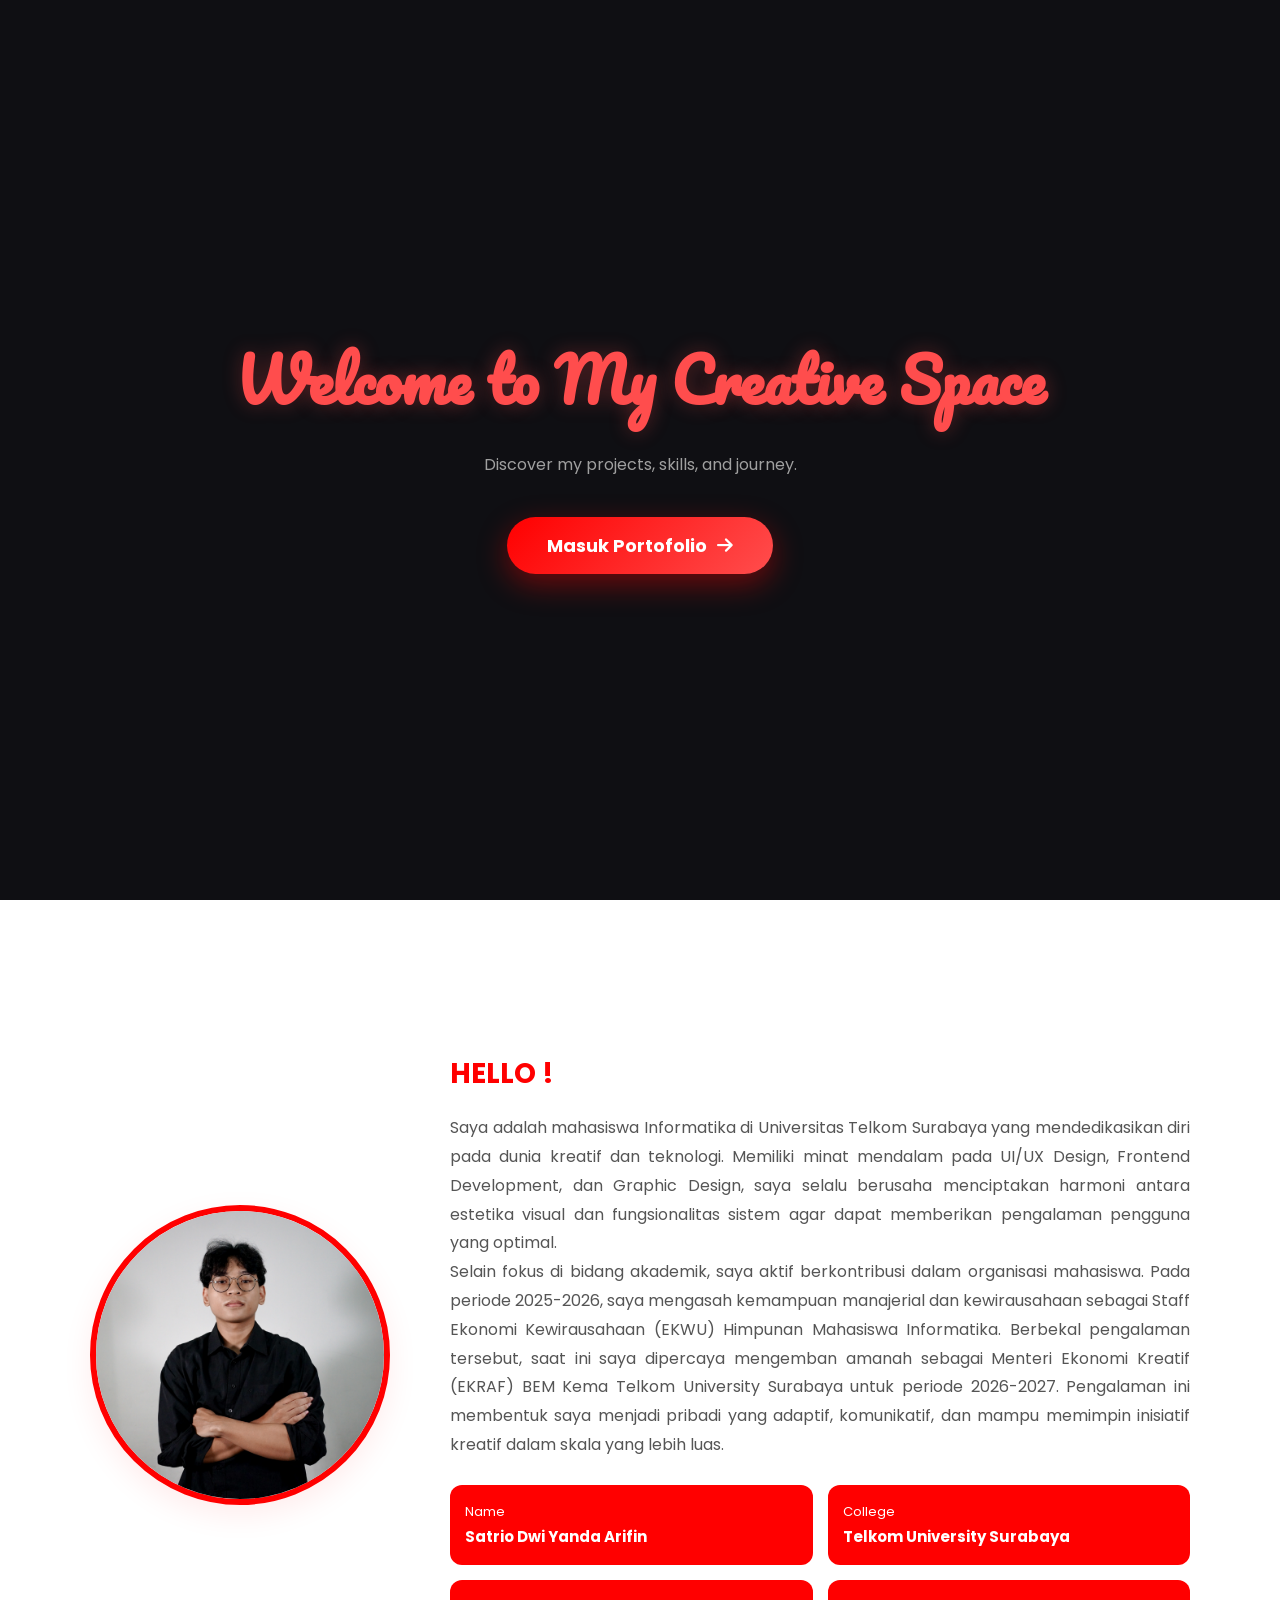
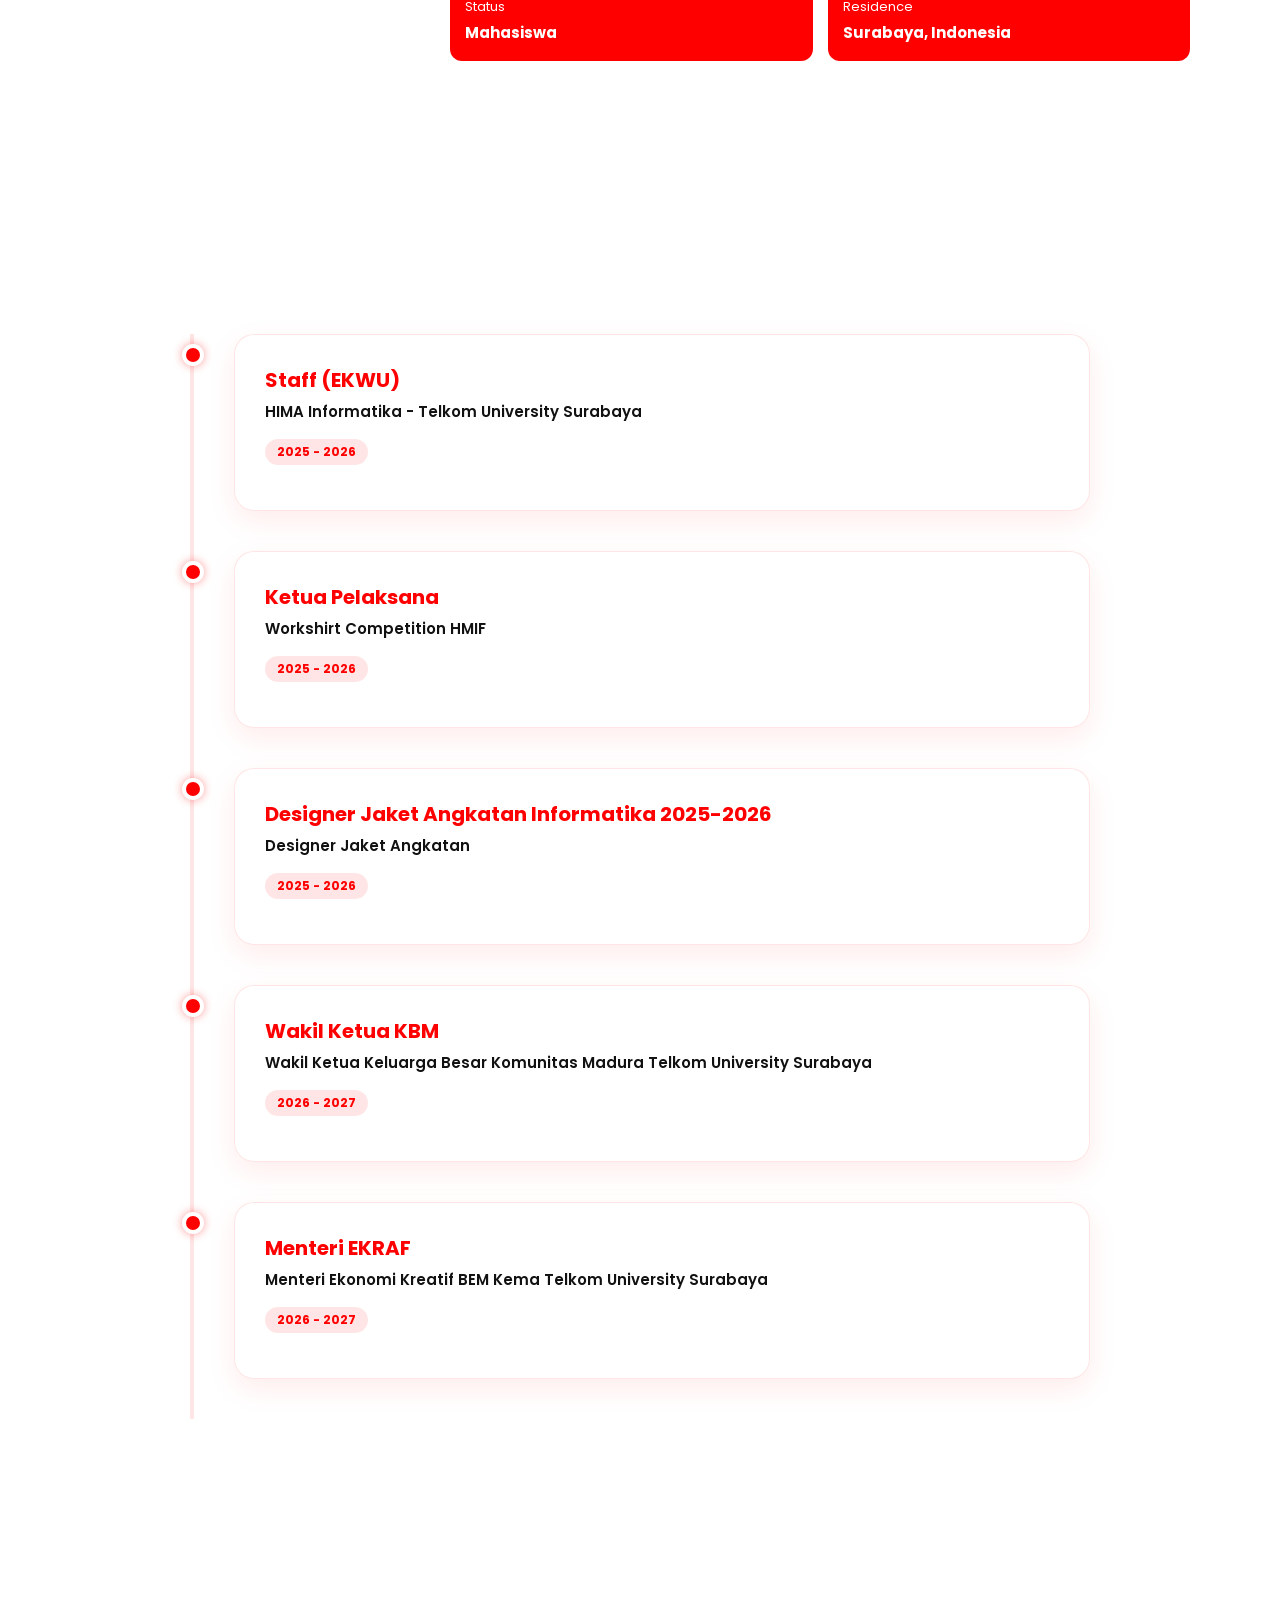
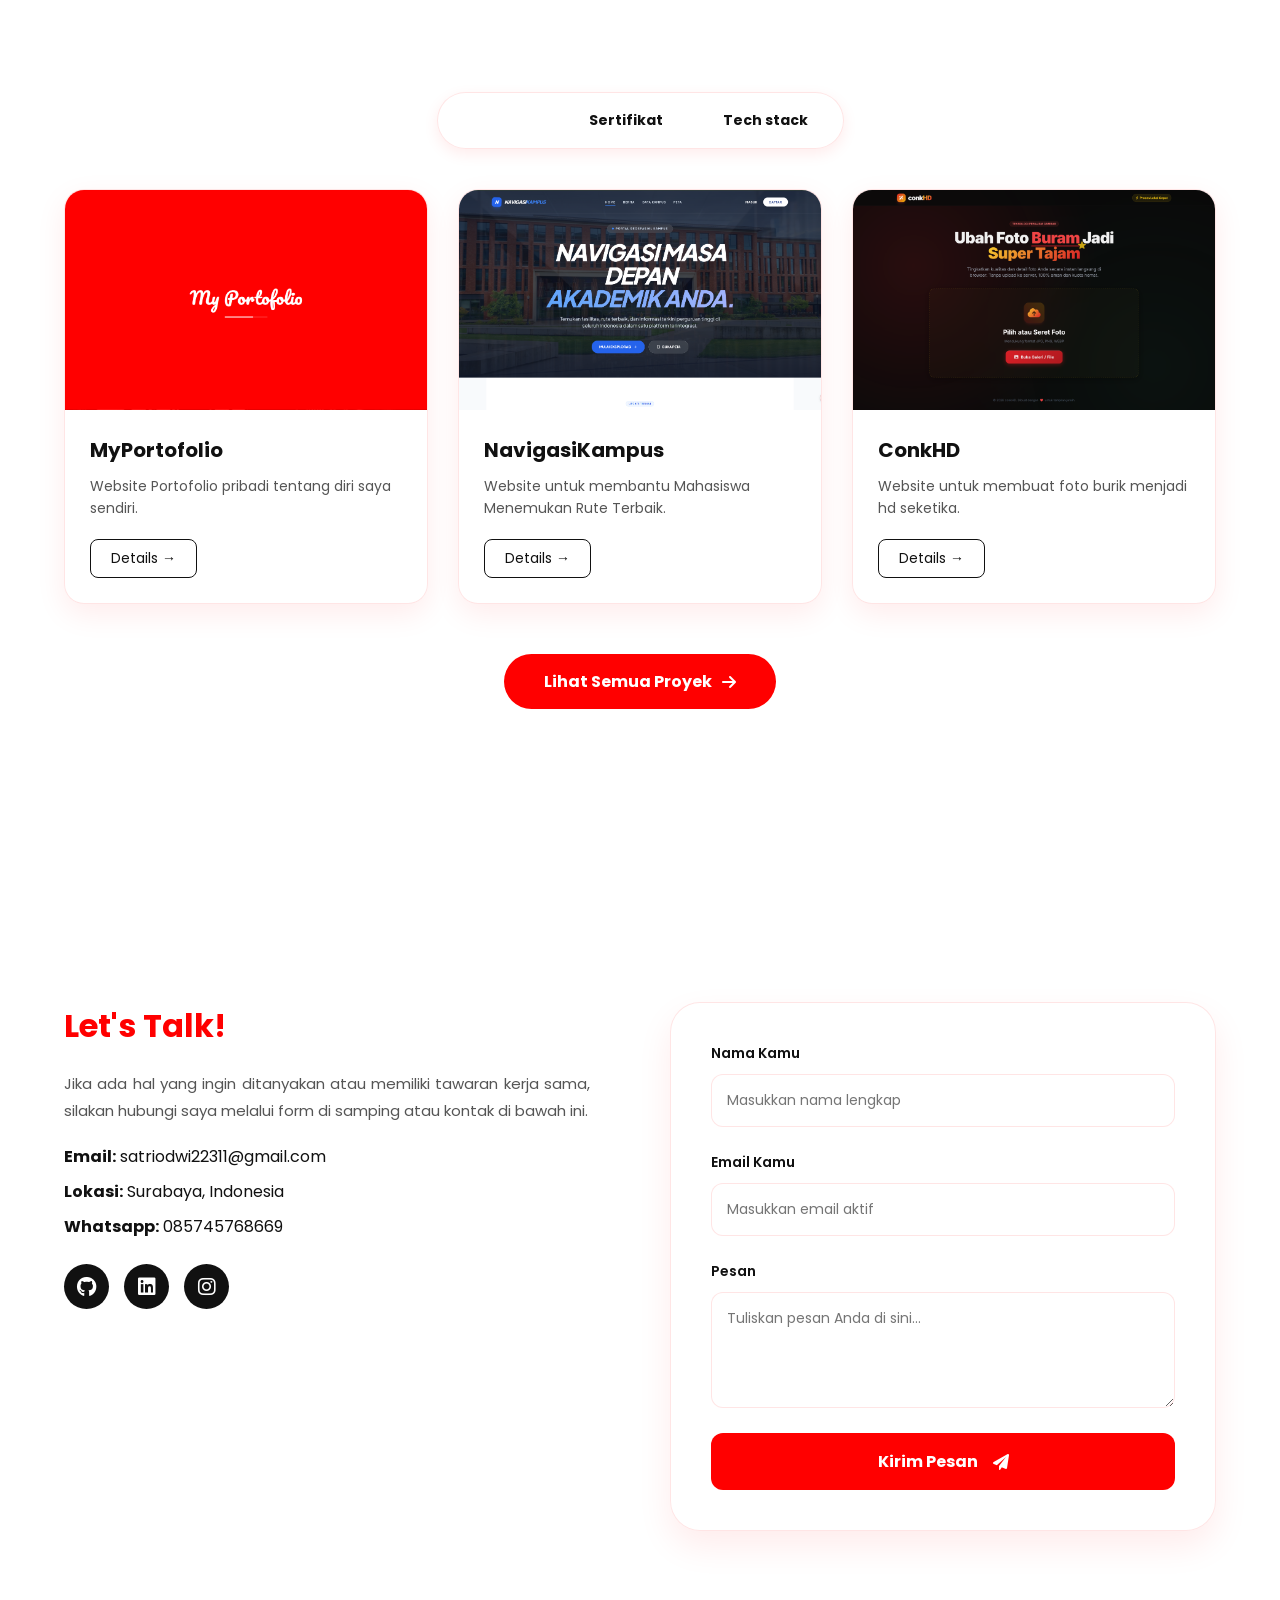
==== index.html @ 65b89508 "first commit" ====
<!DOCTYPE html>
<html lang="id">
<head>
    <meta charset="UTF-8">
    <meta name="viewport" content="width=device-width, initial-scale=1.0">
    <title>My Portfolio | Satrio</title>
    <link href="https://fonts.googleapis.com/css2?family=Pacifico&family=Poppins:wght@300;400;500;600;700&display=swap" rel="stylesheet">
    <link rel="stylesheet" href="https://cdnjs.cloudflare.com/ajax/libs/font-awesome/6.0.0/css/all.min.css">
    <link rel="stylesheet" href="style.css">
</head>
<body>

<div id="gate-screen">
    <div class="gate-content">
        <h2 class="gate-title">Welcome to My Creative Space</h2>
        <p class="gate-subtitle">Discover my projects, skills, and journey.</p>
        <button id="enter-btn" class="enter-btn">Masuk Portofolio <i class="fas fa-arrow-right"></i></button>
    </div>
</div>

<div id="splash-screen">
    <div class="bg-orb orb-1"></div>
    <div class="bg-orb orb-2"></div>
    <div class="bg-orb orb-3"></div>
    <div class="night">
        <div class="shooting_star"></div>
        <div class="shooting_star"></div>
        <div class="shooting_star"></div>
        <div class="shooting_star"></div>
    </div>
    <div class="splash-content">
        <h1 class="splash-logo">My Portofolio</h1>
        <div class="loading-bar"><div class="progress"></div></div>
    </div>
</div>

<nav class="navbar">
    <div class="nav-container">
        <div class="logo">Satrio dya</div>
        <div class="nav-right">
            <ul id="nav-menu">
                <li><a href="#home" class="nav-link">Home</a></li>
                <li><a href="#about" class="nav-link">About</a></li>
                <li><a href="#experience" class="nav-link">Experience</a></li>
                <li><a href="#project" class="nav-link">Project</a></li>
                <li><a href="#contact" class="nav-link">Contact Me</a></li>
            </ul>
            <div class="nav-actions">
                <button id="theme-toggle" class="theme-btn" title="Ubah Tema"><i class="fas fa-moon"></i></button>
                <button id="hamburger-btn" class="hamburger-btn"><i class="fas fa-bars"></i></button>
            </div>
        </div>
    </div>
</nav>

<section id="home" class="hero">
    <h1 class="hello">hello Friends</h1>
    <div class="hero-card">
        <div class="hero-left">
            <h2 class="hero-title">i am <span>Satrio Dwi Yanda Arifin</span></h2>
            <h3 class="hero-subtitle"><span id="typewriter"></span></h3>
            <p class="hero-desc">Saya Satrio Dwi Yanda Arifin, mahasiswa Informatika Universitas Telkom Surabaya dengan fokus pada Desain UI/UX dan Pengembangan Frontend. Saya berdedikasi menciptakan pengalaman digital yang bersih, intuitif, dan responsif untuk platform web maupun mobile, menjembatani estetika visual dengan fungsionalitas teknologi yang modern.</p>
            <div class="btn-group">
                <a href="https://www.linkedin.com/in/satrio-dwi-yanda-arifin-a465aa392/" target="_blank" class="btn-primary">MyLinkedin</a>
                <a href="images/cvrio.pdf" download class="btn-outline">MyCv</a>
            </div>
        </div>
        <div class="hero-right">
            <div class="hero-photo-frame float-anim">
                <img src="images/rio2.jpeg" alt="Satrio Profil">
            </div>
        </div>
    </div>
</section>

<section id="about" class="about">
    <h2 class="section-title reveal-text">ABOUT ME</h2>
    <div class="about-content">
        <div class="about-avatar">
            <img src="images/rio1.jpeg" alt="Profile" class="avatar-img">
        </div>
        <div class="about-text">
            <h3>HELLO !</h3>
            <p>Saya adalah mahasiswa Informatika di Universitas Telkom Surabaya yang mendedikasikan diri pada dunia kreatif dan teknologi. Memiliki minat mendalam pada UI/UX Design, Frontend Development, dan Graphic Design, saya selalu berusaha menciptakan harmoni antara estetika visual dan fungsionalitas sistem agar dapat memberikan pengalaman pengguna yang optimal.</p>
            <p>Selain fokus di bidang akademik, saya aktif berkontribusi dalam organisasi mahasiswa. Pada periode 2025-2026, saya mengasah kemampuan manajerial dan kewirausahaan sebagai Staff Ekonomi Kewirausahaan (EKWU) Himpunan Mahasiswa Informatika. Berbekal pengalaman tersebut, saat ini saya dipercaya mengemban amanah sebagai Menteri Ekonomi Kreatif (EKRAF) BEM Kema Telkom University Surabaya untuk periode 2026-2027. Pengalaman ini membentuk saya menjadi pribadi yang adaptif, komunikatif, dan mampu memimpin inisiatif kreatif dalam skala yang lebih luas.</p>
            <div class="info-grid">
                <div class="info">Name<br><span>Satrio Dwi Yanda Arifin</span></div>
                <div class="info">College<br><span>Telkom University Surabaya</span></div>
                <div class="info">Status<br><span>Mahasiswa</span></div>
                <div class="info">Residence<br><span>Surabaya, Indonesia</span></div>
            </div>
        </div>
    </div>
</section>

<section id="experience" class="experience">
    <h2 class="section-title reveal-text">Organization Career</h2>
    <div class="timeline">
        <div class="timeline-item">
            <div class="timeline-dot"></div>
            <div class="timeline-content">
                <h3>Staff (EKWU)</h3>
                <h4>HIMA Informatika - Telkom University Surabaya</h4>
                <span class="timeline-date">2025 - 2026</span>
            </div>
        </div>
        <div class="timeline-item">
            <div class="timeline-dot"></div>
            <div class="timeline-content">
                <h3>Ketua Pelaksana </h3>
                <h4>Workshirt Competition HMIF </h4>
                <span class="timeline-date">2025 - 2026</span>
            </div>
        </div>
        <div class="timeline-item">
            <div class="timeline-dot"></div>
            <div class="timeline-content">
                <h3>Designer Jaket Angkatan Informatika 2025-2026</h3>
                <h4>Designer Jaket Angkatan</h4>
                <span class="timeline-date">2025 - 2026 </span>
            </div>
        </div>
        <div class="timeline-item">
            <div class="timeline-dot"></div>
            <div class="timeline-content">
                <h3>Wakil Ketua KBM</h3>
                <h4>Wakil Ketua Keluarga Besar Komunitas Madura Telkom University Surabaya </h4>
                <span class="timeline-date">2026 - 2027 </span>
            </div>
        </div>
        <div class="timeline-item">
            <div class="timeline-dot"></div>
            <div class="timeline-content">
                <h3>Menteri EKRAF</h3>
                <h4>Menteri Ekonomi Kreatif BEM Kema Telkom University Surabaya </h4>
                <span class="timeline-date"> 2026 - 2027 </span>
            </div>
        </div>
    </div>
</section>

<section id="project" class="portfolio">
    <h2 class="section-title reveal-text">My Portfolio</h2>
    <div class="tab-container">
        <div class="tab-box">
            <div class="tab-glider"></div>
            <button class="tab-btn active" data-tab="project">Project</button>
            <button class="tab-btn" data-tab="sertifikat">Sertifikat</button>
            <button class="tab-btn" data-tab="tech">Tech stack</button>
        </div>
    </div>

    <div class="portfolio-content" style="width: 100%;">
        <div id="project-content" class="tab-panel active">
            
            <div class="project-grid">
                
                <div class="project-card">
                    <div class="card-img"><img src="images/porto.png" alt="porto"></div>
                    <div class="card-body">
                        <h4>MyPortofolio</h4>
                        <p>Website Portofolio pribadi tentang diri saya sendiri.</p>
                        <a href="#" class="btn-details">Details <span>&rarr;</span></a>
                    </div>
                </div>
                
                <div class="project-card">
                    <div class="card-img"><img src="images/navi.png" alt="navigasi"></div>
                    <div class="card-body">
                        <h4>NavigasiKampus</h4>
                        <p>Website untuk membantu Mahasiswa Menemukan Rute Terbaik.</p>
                        <a href="#" class="btn-details">Details <span>&rarr;</span></a>
                    </div>
                </div> <div class="project-card">
                    <div class="card-img"><img src="images/conkhd.png" alt="HDImg"></div>
                    <div class="card-body">
                        <h4>ConkHD</h4>
                        <p>Website untuk membuat foto burik menjadi hd seketika.</p>
                        <a href="#" class="btn-details">Details <span>&rarr;</span></a>
                    </div>
                </div>
                
            </div> <div class="view-all-wrapper">
                <a href="projects.html" class="btn-primary view-all-btn">Lihat Semua Proyek <i class="fas fa-arrow-right"></i></a>
            </div>
            
        </div>

        <div id="sertifikat-content" class="tab-panel">
            <div class="certificate-grid">
                <div class="cert-card">
                    <div class="cert-img-container"><img src="images/sertif2.png" alt="Humas"></div>
                    <div class="cert-info"><h4>Humas</h4><p class="highlight-text">Panitia Chromatics Batch 1</p></div>
                </div>
                <div class="cert-card">
                    <div class="cert-img-container"><img src="images/setif1.jpg" alt="Acara"></div>
                    <div class="cert-info"><h4>Acara</h4><p class="highlight-text">Panitia Informatics Care</p></div>
                </div>
                <div class="cert-card">
                    <div class="cert-img-container"><img src="images/sertif3.jpg" alt="Ketua"></div>
                    <div class="cert-info"><h4>Ketua Pelaksana</h4><p class="highlight-text">Workshirt Competition</p></div>
                </div>
            </div>
        </div>

        <div id="tech-content" class="tab-panel">
            <div class="tech-grid">
                <div class="tech-item"><div class="tech-icon"><img src="https://cdn.jsdelivr.net/gh/devicons/devicon/icons/laravel/laravel-original.svg" alt="Laravel"></div><span>Laravel</span></div>
                <div class="tech-item"><div class="tech-icon"><img src="https://cdn.jsdelivr.net/gh/devicons/devicon@latest/icons/tailwindcss/tailwindcss-original.svg" alt="Tailwind"></div><span>Tailwind</span></div>
                <div class="tech-item"><div class="tech-icon"><img src="https://avatars.githubusercontent.com/u/73617654?v=4" alt="Filament" style="border-radius: 8px;"></div><span>Filament</span></div>
                <div class="tech-item"><div class="tech-icon"><img src="https://cdn.jsdelivr.net/gh/devicons/devicon/icons/javascript/javascript-original.svg" alt="JS"></div><span>JavaScript</span></div>
                <div class="tech-item"><div class="tech-icon"><img src="https://cdn.jsdelivr.net/gh/devicons/devicon/icons/figma/figma-original.svg" alt="Figma"></div><span>Figma</span></div>
                <div class="tech-item"><div class="tech-icon"><img src="https://cdn.jsdelivr.net/gh/devicons/devicon/icons/canva/canva-original.svg" alt="Canva"></div><span>Canva</span></div>
                <div class="tech-item"><div class="tech-icon"><img src="https://procreate.com/assets/images/procreate-icon.png" alt="Procreate" style="border-radius: 8px;"></div><span>Procreate</span></div>
                <div class="tech-item"><div class="tech-icon"><img src="https://cdn.jsdelivr.net/gh/devicons/devicon/icons/github/github-original.svg" alt="Github"></div><span>Github</span></div>
                <div class="tech-item"><div class="tech-icon"><img src="https://www.vectorlogo.zone/logos/kaggle/kaggle-icon.svg" alt="Kaggle"></div><span>Kaggle</span></div>
            </div>
        </div>
    </div>
</section>

<section id="contact" class="contact">
    <div style="max-width: 1200px; margin: 0 auto; width: 100%;">
        <h2 class="section-title reveal-text">Get in Touch</h2>
        <div class="contact-wrapper">
            <div class="contact-info">
                <h3 class="contact-title">Let's Talk!</h3>
                <p class="hero-desc" style="margin-bottom: 20px;">
                    Jika ada hal yang ingin ditanyakan atau memiliki tawaran kerja sama, silakan hubungi saya melalui form di samping atau kontak di bawah ini.
                </p>
                <p style="margin-bottom: 10px;"><strong>Email:</strong> satriodwi22311@gmail.com</p>
                <p style="margin-bottom: 10px;"><strong>Lokasi:</strong> Surabaya, Indonesia</p>
                <p style="margin-bottom: 15px;"><strong>Whatsapp:</strong> 085745768669</p>
                
                <div class="social-links">
                    <a href="https://github.com/Satriodwiyandaarifin" target="_blank" title="GitHub"><i class="fab fa-github"></i></a>
                    <a href="https://www.linkedin.com/in/satrio-dwi-yanda-arifin-a465aa392/" target="_blank" title="LinkedIn"><i class="fab fa-linkedin"></i></a>
                    <a href="https://www.instagram.com/satriodya_/" target="_blank" title="Instagram"><i class="fab fa-instagram"></i></a>
                </div>
            </div> 
            <div class="contact-form-card">
                <form action="https://formspree.io/f/mbdlwwyv" method="POST">
                    <div class="form-group">
                        <label>Nama Kamu</label>
                        <input type="text" name="name" placeholder="Masukkan nama lengkap" required>
                    </div>
                    <div class="form-group">
                        <label>Email Kamu</label>
                        <input type="email" name="email" placeholder="Masukkan email aktif" required>
                    </div>
                    <div class="form-group">
                        <label>Pesan</label>
                        <textarea name="message" rows="4" placeholder="Tuliskan pesan Anda di sini..." required></textarea>
                    </div>
                    <button type="submit" class="btn-send">Kirim Pesan <i class="fas fa-paper-plane" style="margin-left: 5px;"></i></button>
                </form>
            </div> 
        </div>
    </div>
</section>

<div id="project-modal" class="modal">
    <div class="modal-content">
        <span class="close-modal">&times;</span>
        <div class="modal-grid">
            <div class="modal-left">
                <h2 id="modal-title" class="highlight-text">Project Name</h2>
                <p id="modal-desc">Description...</p>
                <div class="modal-stats">
                    <div class="m-stat"><span id="modal-tech-count" class="highlight-text">0</span><br>Total Teknologi</div>
                    <div class="m-stat"><span id="modal-feature-count" class="highlight-text">0</span><br>Fitur Utama</div>
                </div>
                <div class="modal-btns">
                    <a href="#" class="btn-live">Live Demo</a>
                    <a href="#" class="btn-git">Github</a>
                </div>
                <div class="key-features" style="margin-top: 20px;">
                    <h3 style="margin-bottom: 10px;">Key Features</h3>
                    <ul id="modal-features-list" style="padding-left: 20px; font-size: 14px; opacity: 0.9;"></ul>
                </div>
            </div>
            <div class="modal-right">
                <button id="prev-btn" class="slider-btn"><i class="fas fa-chevron-left"></i></button>
                <img id="modal-img" src="" alt="Preview">
                <button id="next-btn" class="slider-btn"><i class="fas fa-chevron-right"></i></button>
            </div>
        </div>
    </div>
</div>

<div id="cert-preview-wrap" class="fullscreen-preview">
    <span class="close-preview">&times;</span>
    <img id="img-preview" src="" alt="Full View">
</div>

<script src="https://cdnjs.cloudflare.com/ajax/libs/gsap/3.12.2/gsap.min.js"></script>
<script src="https://cdnjs.cloudflare.com/ajax/libs/gsap/3.12.2/ScrollTrigger.min.js"></script>
<script src="script.js"></script>
</body>
</html>
---- style.css ----
/* =========================================
   1. CSS VARIABLES & THEMES
   ========================================= */
:root {
    /* LIGHT MODE */
    --bg-gradient: linear-gradient(135deg, #ffffff 0%, #ffe6ea 50%, #fcecf0 100%);
    --bg-body: #ffffff; /* Tambahan wajib untuk warna ikon Social Media */
    --text-main: #111111;
    --text-muted: #555555;
    --nav-bg: rgba(255, 0, 0, 0.95); /* Merah transparan untuk efek glass */
    --nav-text: #ffffff;
    --card-bg: rgba(255, 255, 255, 0.95);
    --border-color: rgba(255, 0, 0, 0.1);
    --accent: #ff0000;
    --input-bg: #ffffff;
    --modal-bg: #f9f9f9;
    --modal-text: #111111;
    --box-shadow: rgba(255, 0, 0, 0.08);
}

body.dark-mode {
    /* DARK MODE */
    --bg-gradient: linear-gradient(135deg, #1f0508 0%, #121212 50%, #2a080d 100%);
    --bg-body: #121212; /* Tambahan wajib untuk warna ikon Social Media */
    --text-main: #f0f0f0;
    --text-muted: #aaaaaa;
    --nav-bg: rgba(26, 26, 26, 0.95);
    --nav-text: #ff4d4d;
    --card-bg: rgba(30, 30, 30, 0.85);
    --border-color: rgba(255, 77, 77, 0.15);
    --accent: #ff4d4d;
    --input-bg: #2a2a2a;
    --modal-bg: #1a1a1a;
    --modal-text: #ffffff;
    --box-shadow: rgba(0, 0, 0, 0.5);
}

/* =========================================
   2. GLOBAL STYLES & REVEAL ANIMATION
   ========================================= */
* { margin: 0; padding: 0; box-sizing: border-box; font-family: 'Poppins', sans-serif; }
html { scroll-behavior: smooth; }
body { 
    background-image: var(--bg-gradient); 
    background-attachment: fixed;
    color: var(--text-main); 
    overflow-x: hidden; 
    transition: background 0.5s, color 0.5s; 
    overscroll-behavior-y: none; 
}

.highlight-text { color: var(--accent); font-weight: bold; }

/* Animasi Judul Saat Scroll */
.section-title { font-size: clamp(30px, 5vw, 42px); font-weight: 800; margin-bottom: 50px; text-align: center; text-transform: uppercase;}
.reveal-text { opacity: 0; transform: translateY(30px); letter-spacing: 0px; transition: 1s cubic-bezier(0.17, 0.67, 0.83, 0.67); }
.reveal-text.active { opacity: 1; transform: translateY(0); letter-spacing: 3px; }

/* =========================================
   3. GATE & SPLASH SCREEN
   ========================================= */
#gate-screen { position: fixed; inset: 0; z-index: 9999999; background: #0f0f13; display: flex; justify-content: center; align-items: center; text-align: center; color: white; transition: 0.8s; }
.gate-content { display: flex; flex-direction: column; align-items: center; gap: 20px;}
.gate-title { font-family: 'Pacifico', cursive; font-size: clamp(36px, 6vw, 60px); color: #ff4d4d; margin: 0; text-shadow: 0 0 20px rgba(255, 77, 77, 0.3);}
.gate-subtitle { font-size: 16px; color: #a0a0a0; margin-bottom: 20px;}
.enter-btn { background: linear-gradient(135deg, #ff0000, #ff4d4d); color: white; border: none; padding: 15px 40px; font-size: 18px; font-weight: 700; border-radius: 50px; cursor: pointer; transition: 0.3s ease; box-shadow: 0 10px 30px rgba(255, 0, 0, 0.4); display: flex; align-items: center; gap: 10px; }
.enter-btn:hover { transform: translateY(-5px) scale(1.05); }

#splash-screen { position: fixed; inset: 0; z-index: 999999; background: #0a0002; display: flex; justify-content: center; align-items: center; visibility: hidden; opacity: 0; transition: 0.5s; }
.bg-orb { position: absolute; border-radius: 50%; filter: blur(90px); opacity: 0.5; z-index: 1; animation: moveOrb 8s infinite alternate ease-in-out; }
.orb-1 { width: 400px; height: 400px; background: #ff0044; top: -100px; left: -100px; }
.orb-2 { width: 500px; height: 500px; background: #6600ff; bottom: -150px; right: -100px; animation-delay: -2s;}
.orb-3 { width: 300px; height: 300px; background: #ff8800; top: 30%; left: 40%; animation-delay: -4s;}
@keyframes moveOrb { 0% { transform: translate(0, 0) scale(1); } 100% { transform: translate(100px, 50px) scale(1.2); } }

.night { position: absolute; inset: 0; transform: rotateZ(-45deg); z-index: 2; }
.shooting_star { position: absolute; height: 2px; background: linear-gradient(-45deg, #ffffff, rgba(0,0,255,0)); border-radius: 999px; filter: drop-shadow(0 0 6px #ffffff); animation: tail 3s ease-in-out infinite, shooting 3s ease-in-out infinite; }
.shooting_star::before, .shooting_star::after { content: ''; position: absolute; top: calc(50% - 1px); right: 0; height: 2px; background: linear-gradient(-45deg, rgba(0,0,255,0), #ffffff, rgba(0,0,255,0)); border-radius: 100%; animation: shining 3s ease-in-out infinite; }
.shooting_star::before { transform: translateX(50%) rotateZ(45deg); } .shooting_star::after { transform: translateX(50%) rotateZ(-45deg); }
.shooting_star:nth-child(1) { top: 20%; left: 10%; animation-delay: 0s; } .shooting_star:nth-child(2) { top: 40%; left: 80%; animation-delay: 1.2s; } .shooting_star:nth-child(3) { top: 70%; left: 30%; animation-delay: 0.6s; } .shooting_star:nth-child(4) { top: 10%; left: 60%; animation-delay: 2.5s; }
@keyframes tail { 0% { width: 0; } 30% { width: 150px; } 100% { width: 0; } }
@keyframes shooting { 0% { transform: translateX(0); } 100% { transform: translateX(800px); } }
@keyframes shining { 0% { width: 0; } 50% { width: 30px; } 100% { width: 0; } }

.splash-content { z-index: 10; text-align: center; position: relative; }
.splash-logo { font-family: 'Pacifico', cursive; font-size: clamp(40px, 8vw, 80px); color: white; margin-bottom: 20px; text-shadow: 0 5px 20px rgba(0,0,0,0.5);}
.loading-bar { width: 250px; height: 6px; background: rgba(255, 255, 255, 0.2); border-radius: 10px; overflow: hidden; position: relative; margin: 0 auto; }
.progress { width: 0%; height: 100%; background: #ffffff; position: absolute; left: 0; top: 0; }

/* =========================================
   4. NAVBAR (GLASSMORPHISM)
   ========================================= */
.navbar { 
    background: var(--nav-bg); 
    padding: 15px 5%; 
    display: flex; 
    justify-content: center; 
    position: fixed; 
    top: 0; left: 0; width: 100%; z-index: 1000; 
    backdrop-filter: blur(10px); -webkit-backdrop-filter: blur(10px);
    box-shadow: 0 4px 15px rgba(0,0,0,0.1); transition: 0.4s; 
}
.nav-container { width: 100%; max-width: 1200px; display: flex; justify-content: space-between; align-items: center; }
.logo { font-family: 'Pacifico', cursive; font-size: 26px; color: var(--nav-text); letter-spacing: 1px;}
.nav-right { display: flex; align-items: center; gap: 30px; }
.nav-actions { display: flex; align-items: center; gap: 15px; }

.navbar ul { display: flex; list-style: none; gap: 25px; margin: 0; padding: 0; }
.navbar ul li a { 
    text-decoration: none; color: var(--nav-text); font-weight: 500; font-size: 15px; 
    position: relative; padding: 5px 0; transition: 0.3s; 
}
/* Efek Hover Garis Bawah */
.navbar ul li a::after { content: ''; position: absolute; bottom: 0; left: 0; width: 0; height: 2px; background: var(--nav-text); transition: 0.3s ease;}
.navbar ul li a:hover::after { width: 100%; }

.theme-btn, .hamburger-btn { 
    background: transparent; border: 1.5px solid var(--nav-text); color: var(--nav-text); 
    width: 38px; height: 38px; border-radius: 50%; cursor: pointer; 
    display: flex; align-items: center; justify-content: center; transition: 0.3s ease; 
}
.theme-btn:hover { background: var(--nav-text); color: var(--nav-bg); }
.hamburger-btn { display: none; border: none; font-size: 24px; width: auto; height: auto;}

/* =========================================
   5. HERO SECTION
   ========================================= */
.hero { padding: 120px 5% 80px; display: flex; flex-direction: column; align-items: center; } 
.hello { font-family: 'Pacifico', cursive; font-size: clamp(32px, 5vw, 48px); margin-bottom: 30px; color: var(--text-main); }
.hero-card { 
    background: var(--card-bg); backdrop-filter: blur(10px); 
    border-radius: 30px; padding: 60px; display: flex; align-items: center; justify-content: space-between; gap: 40px; 
    width: 100%; max-width: 1250px; box-shadow: 0 20px 40px var(--box-shadow); border: 1px solid var(--border-color); 
}
.hero-left { flex: 1.2; } .hero-right { flex: 0.8; display: flex; justify-content: center; }
.hero-title { font-size: clamp(30px, 4vw, 56px); font-weight: 800; line-height: 1.2;}
.hero-title span { color: var(--accent); }
.hero-subtitle { font-size: clamp(18px, 2.5vw, 32px); font-weight: 700; margin: 15px 0; color: var(--text-main); min-height: 1.5em;}
.hero-desc { font-size: 15px; line-height: 1.8; margin-bottom: 30px; text-align: justify; color: var(--text-muted); }

.btn-group { display: flex; gap: 15px; flex-wrap: wrap;}
.btn-primary, .btn-outline { padding: 12px 30px; border-radius: 8px; font-weight: 700; text-decoration: none; transition: 0.3s; text-align: center;}
.btn-primary { background: var(--accent); color: white; }
.btn-outline { background: transparent; color: var(--accent); border: 2px solid var(--accent); }
.btn-primary:hover, .btn-outline:hover { transform: translateY(-3px); box-shadow: 0 10px 20px var(--box-shadow); }
.btn-outline:hover { background: var(--accent); color: white; border-color: var(--accent); }

/* Morphing Blob Frame */
.hero-photo-frame { 
    width: 320px; height: 320px; border: 6px solid var(--accent); 
    border-radius: 30% 70% 70% 30% / 30% 30% 70% 70%; 
    animation: morphBlob 8s ease-in-out infinite; overflow: hidden; box-shadow: 0 15px 30px var(--box-shadow);
}
.hero-photo-frame img { width: 100%; height: 100%; object-fit: cover; }
@keyframes morphBlob { 0% { border-radius: 30% 70% 70% 30%; } 50% { border-radius: 70% 30% 30% 70%; } 100% { border-radius: 30% 70% 70% 30%; } }
.float-anim { animation: floating 4s ease-in-out infinite; }
@keyframes floating { 0%, 100% { transform: translateY(0px); } 50% { transform: translateY(-15px); } }

/* =========================================
   6. ABOUT SECTION 
   ========================================= */
.about { padding: 80px 5%; display: flex; flex-direction: column; align-items: center; }
.about-content { display: flex; align-items: center; justify-content: center; gap: 60px; max-width: 1100px; width: 100%; }
.about-avatar { flex: 0 0 300px; width: 300px; height: 300px; border-radius: 50%; border: 6px solid var(--accent); overflow: hidden; box-shadow: 0 10px 30px var(--box-shadow); transition: 0.3s ease;}
.avatar-img { width: 100%; height: 100%; object-fit: cover; }
.about-avatar:hover { transform: scale(1.05); }
.about-text { flex: 1; text-align: justify; color: var(--text-muted); line-height: 1.8;}
.about-text h3 { color: var(--accent); font-size: 28px; margin-bottom: 15px; }
.info-grid { display: grid; grid-template-columns: repeat(2, 1fr); gap: 15px; margin-top: 25px; }
.info { background: var(--accent); color: white; padding: 15px; border-radius: 12px; font-size: 13px; }
.info span { font-weight: 700; font-size: 15px; display: block; }

/* =========================================
   7. TIMELINE PENGALAMAN 
   ========================================= */
.experience { padding: 80px 5%; display: flex; flex-direction: column; align-items: center; }
.timeline { position: relative; max-width: 900px; width: 100%; margin: 0 auto; border-left: 4px solid var(--border-color); padding-left: 40px;}
.timeline-item { position: relative; margin-bottom: 40px; width: 100%; }
.timeline-dot { position: absolute; left: -52px; width: 22px; height: 22px; background: var(--accent); border: 4px solid #fff; top: 10px; border-radius: 50%; box-shadow: 0 0 10px rgba(255,0,0,0.4);}
.timeline-content { padding: 30px; background: var(--card-bg); border-radius: 20px; box-shadow: 0 10px 30px var(--box-shadow); border: 1px solid var(--border-color); transition: 0.3s; }
.timeline-content:hover { transform: scale(1.02); border-color: var(--accent); }
.timeline-content h3 { color: var(--accent); font-size: 20px; font-weight: 700; margin-bottom: 5px;}
.timeline-content h4 { font-size: 15px; color: var(--text-main); margin-bottom: 15px; font-weight: 600;}
.timeline-date { display: inline-block; padding: 4px 12px; background: rgba(255,0,0,0.1); color: var(--accent); border-radius: 50px; font-size: 12px; font-weight: bold; margin-bottom: 15px; }
.timeline-content p { color: var(--text-muted); font-size: 14px; line-height: 1.7; }

/* =========================================
   8. PORTFOLIO & TABS
   ========================================= */
.portfolio { padding: 80px 5%; display: flex; flex-direction: column; align-items: center; width: 100%; }
.portfolio-content { width: 100%; max-width: 1200px; }
.tab-container { margin-bottom: 40px; display: flex; justify-content: center; width: 100%; }
.tab-box { position: relative; display: flex; background: var(--card-bg); padding: 5px; border-radius: 50px; border: 1px solid var(--border-color); box-shadow: 0 5px 15px var(--box-shadow); overflow-x: auto; max-width: 100%;}
.tab-box::-webkit-scrollbar { display: none; } 
.tab-btn { position: relative; background: transparent; border: none; padding: 12px 30px; font-size: 14px; font-weight: 700; cursor: pointer; z-index: 2; color: var(--text-main); white-space: nowrap; transition: 0.3s;}
.tab-btn.active { color: #ffffff; }
.tab-glider { position: absolute; height: calc(100% - 10px); background: var(--accent); border-radius: 40px; top: 5px; left: 5px; z-index: 1; transition: 0.4s cubic-bezier(0.4, 0, 0.2, 1); }

/* Logika Tab Fix: Pastikan yang tidak aktif dihilangkan dari display */
.tab-panel { display: none; width: 100%; }
.tab-panel.active { display: block; animation: fadeIn 0.6s forwards; }
@keyframes fadeIn { from { opacity: 0; transform: translateY(15px); } to { opacity: 1; transform: translateY(0); } }

/* Grid Project & Cert */
.project-grid, .certificate-grid { display: grid; grid-template-columns: repeat(3, 1fr); gap: 30px; }
.project-card, .cert-card { background: var(--card-bg); border-radius: 20px; overflow: hidden; border: 1px solid var(--border-color); box-shadow: 0 10px 30px var(--box-shadow); transition: 0.4s; }
.project-card:hover, .cert-card:hover { transform: translateY(-8px); border-color: var(--accent); }
.card-img, .cert-img-container { height: 220px; overflow: hidden; background: #f0f0f0;}
.card-img img, .cert-img-container img { width: 100%; height: 100%; object-fit: cover; transition: 0.5s; }
.project-card:hover img, .cert-card:hover img { transform: scale(1.1); }
.card-body, .cert-info { padding: 25px; }
.card-body h4, .cert-info h4 { font-size: 20px; margin-bottom: 10px; font-weight: 700; color: var(--text-main);}
.card-body p { font-size: 14px; color: var(--text-muted); line-height: 1.6; margin-bottom: 20px; }

.btn-details { display: inline-block; background: transparent; color: var(--text-main); border: 1px solid var(--text-main); padding: 8px 20px; border-radius: 8px; text-decoration: none; font-size: 14px; transition: 0.3s;}
.btn-details:hover { background: var(--accent); border-color: var(--accent); color: white;}
.view-all-wrapper { display: flex; justify-content: center; margin-top: 50px; }
.view-all-btn { display: inline-flex; align-items: center; gap: 10px; padding: 15px 40px; font-size: 16px; border-radius: 50px; text-decoration: none; }

/* Grid Tech Stack */
.tech-grid { display: grid; grid-template-columns: repeat(auto-fit, minmax(130px, 1fr)); gap: 20px; }
.tech-item { background: var(--card-bg); padding: 25px 15px; border-radius: 20px; text-align: center; border: 1px solid var(--border-color); box-shadow: 0 10px 20px var(--box-shadow); transition: 0.3s; }
.tech-item:hover { transform: translateY(-8px); border-color: var(--accent); }
.tech-icon img { width: 55px; height: 55px; object-fit: contain; margin-bottom: 15px; filter: grayscale(20%); transition: 0.3s;}
.tech-item:hover .tech-icon img { filter: grayscale(0%); transform: scale(1.1); }
.tech-item span { color: var(--text-main); font-weight: 600; font-size: 14px;}

/* =========================================
   9. CONTACT FORM 
   ========================================= */
.contact { padding: 100px 5%; width: 100%; display: flex; flex-direction: column; align-items: center;}
.contact-container { width: 100%; max-width: 1200px; }
.contact-wrapper { display: grid; grid-template-columns: 1fr 1fr; gap: 60px; align-items: flex-start; margin-top: 20px;}

.contact-info { padding-right: 20px; }
.contact-title { font-size: 32px; color: var(--accent); margin-bottom: 20px; }
.hero-desc { color: var(--text-muted); line-height: 1.8; font-size: 15px; }

.contact-details { margin-top: 20px; }
.contact-details p { margin-bottom: 10px; color: var(--text-main); font-size: 15px; }

/* PERBAIKAN WARNA IKON SOCIAL MEDIA */
.social-links { display: flex; gap: 15px; margin-top: 25px; }
.social-links a { 
    width: 45px; height: 45px; 
    background: var(--text-main); 
    color: var(--bg-body); /* Mengambil warna background agar terlihat */
    display: flex; align-items: center; justify-content: center; 
    border-radius: 50%; font-size: 20px; text-decoration: none; transition: 0.3s; 
}
.social-links a:hover { transform: translateY(-5px); background: var(--accent); color: white;}

.contact-form-card { background: var(--card-bg); padding: 40px; border-radius: 30px; border: 1px solid var(--border-color); box-shadow: 0 15px 35px var(--box-shadow); }
.form-group { display: flex; flex-direction: column; margin-bottom: 25px; width: 100%; }
.form-group label { font-weight: 600; margin-bottom: 10px; color: var(--text-main); font-size: 14px; text-align: left;}
.form-group input, .form-group textarea { width: 100%; padding: 15px; border-radius: 12px; border: 1.5px solid var(--border-color); background: var(--input-bg); color: var(--text-main); font-family: inherit; font-size: 14px; transition: 0.3s;}
.form-group input:focus, .form-group textarea:focus { border-color: var(--accent); outline: none; box-shadow: 0 0 10px rgba(255,0,0,0.1);}

.btn-send { width: 100%; padding: 16px; background: var(--accent); color: white; border: none; border-radius: 12px; font-weight: 700; font-size: 16px; cursor: pointer; transition: 0.3s; display: flex; justify-content: center; align-items: center; gap: 10px;}
.btn-send:hover { background: #cc0000; transform: translateY(-3px); box-shadow: 0 10px 25px rgba(255,0,0,0.3);}

/* =========================================
   10. MODAL & PREVIEW
   ========================================= */
.modal { display: none; position: fixed; z-index: 2000; left: 0; top: 0; width: 100%; height: 100%; background: rgba(0,0,0,0.85); overflow-y: auto; padding: 20px; backdrop-filter: blur(5px);}
.modal-content { background: var(--modal-bg); color: var(--modal-text); margin: 5vh auto; padding: 40px; width: 100%; max-width: 900px; border-radius: 20px; position: relative; }
.close-modal { position: absolute; right: 25px; top: 15px; font-size: 40px; cursor: pointer; color: #888; transition: 0.3s;}
.close-modal:hover { color: var(--accent); }
.modal-grid { display: grid; grid-template-columns: 1fr 1fr; gap: 40px; align-items: center;}
.m-stat span { font-size: 28px; font-weight: 700; color: var(--accent); }
.modal-btns { display: flex; gap: 10px; margin-bottom: 20px; }
.btn-live, .btn-git { padding: 12px 15px; border-radius: 8px; text-decoration: none; flex: 1; text-align: center; font-size: 14px; font-weight: 600; transition: 0.3s; }
.btn-live { background: #3b82f6; color: white; }
.btn-git { background: var(--card-bg); color: var(--text-main); border: 1px solid var(--border-color); }
.key-features { background: var(--input-bg); padding: 20px; border-radius: 15px; color: var(--text-main); }
.key-features ul { padding-left: 20px; font-size: 14px;}
.modal-right { position: relative; display: flex; align-items: center; justify-content: center; overflow: hidden; border-radius: 15px; background: #000;}
#modal-img { width: 100%; max-height: 400px; object-fit: contain; }
.slider-btn { position: absolute; top: 50%; transform: translateY(-50%); background: rgba(0, 0, 0, 0.5); color: white; border: none; width: 40px; height: 40px; border-radius: 50%; cursor: pointer; display: flex; align-items: center; justify-content: center; font-size: 16px; transition: 0.3s; z-index: 10; }
.slider-btn:hover { background: var(--accent); }
#prev-btn { left: 10px; } #next-btn { right: 10px; }

.fullscreen-preview { display: none; position: fixed; top: 0; left: 0; width: 100%; height: 100%; background: rgba(0, 0, 0, 0.9); z-index: 9999; justify-content: center; align-items: center; cursor: zoom-out; }
#img-preview { max-width: 95%; max-height: 90%; border-radius: 10px; }
.close-preview { position: absolute; top: 20px; right: 30px; color: white; font-size: 40px; cursor: pointer; }

/* =========================================
   11. RESPONSIVE MOBILE & TABLET
   ========================================= */
@media (max-width: 1024px) {
    .navbar { padding: 15px 5%; }
    .hero-card, .about-content, .contact-wrapper { flex-direction: column; text-align: center; gap: 40px;}
    .hero-right, .about-avatar { order: -1; }
    .hero-photo-frame { max-width: 280px; margin: 0 auto; }
    .project-grid, .certificate-grid { grid-template-columns: repeat(2, 1fr); }
    .contact-info { padding-right: 0; display: flex; flex-direction: column; align-items: center;}
    .contact-info p { text-align: center; }
    .modal-grid { grid-template-columns: 1fr; } 
    .modal-right { order: -1; } 
}
@media (max-width: 768px) {
    .hero, .about, .experience, .portfolio, .contact { padding: 100px 5% 50px; }
    .hero-card { padding: 40px 20px; }
    .hamburger-btn { display: block; }
    .navbar ul { position: absolute; top: 100%; left: 0; width: 100%; background: var(--nav-bg); flex-direction: column; gap: 0; text-align: center; max-height: 0; overflow: hidden; transition: 0.3s; box-shadow: 0 5px 10px rgba(0,0,0,0.1); }
    .navbar ul.active { max-height: 400px; padding: 10px 0; }
    .navbar ul li { padding: 15px 0; }
    
    .timeline::after { left: 20px; }
    .timeline-item { padding-left: 50px; }
    .timeline-dot { left: 10px; }

    .project-grid, .certificate-grid { grid-template-columns: 1fr; }
    .tech-grid { grid-template-columns: repeat(3, 1fr); gap: 15px; }
    .info-grid { grid-template-columns: 1fr; } 
    .about-avatar { width: 220px; height: 220px; border-width: 4px;}
    .contact-form-card { padding: 30px 20px; }
}
@media (max-width: 480px) {
    .tech-grid { grid-template-columns: repeat(2, 1fr); } 
    .hero-title { font-size: 32px; }
}
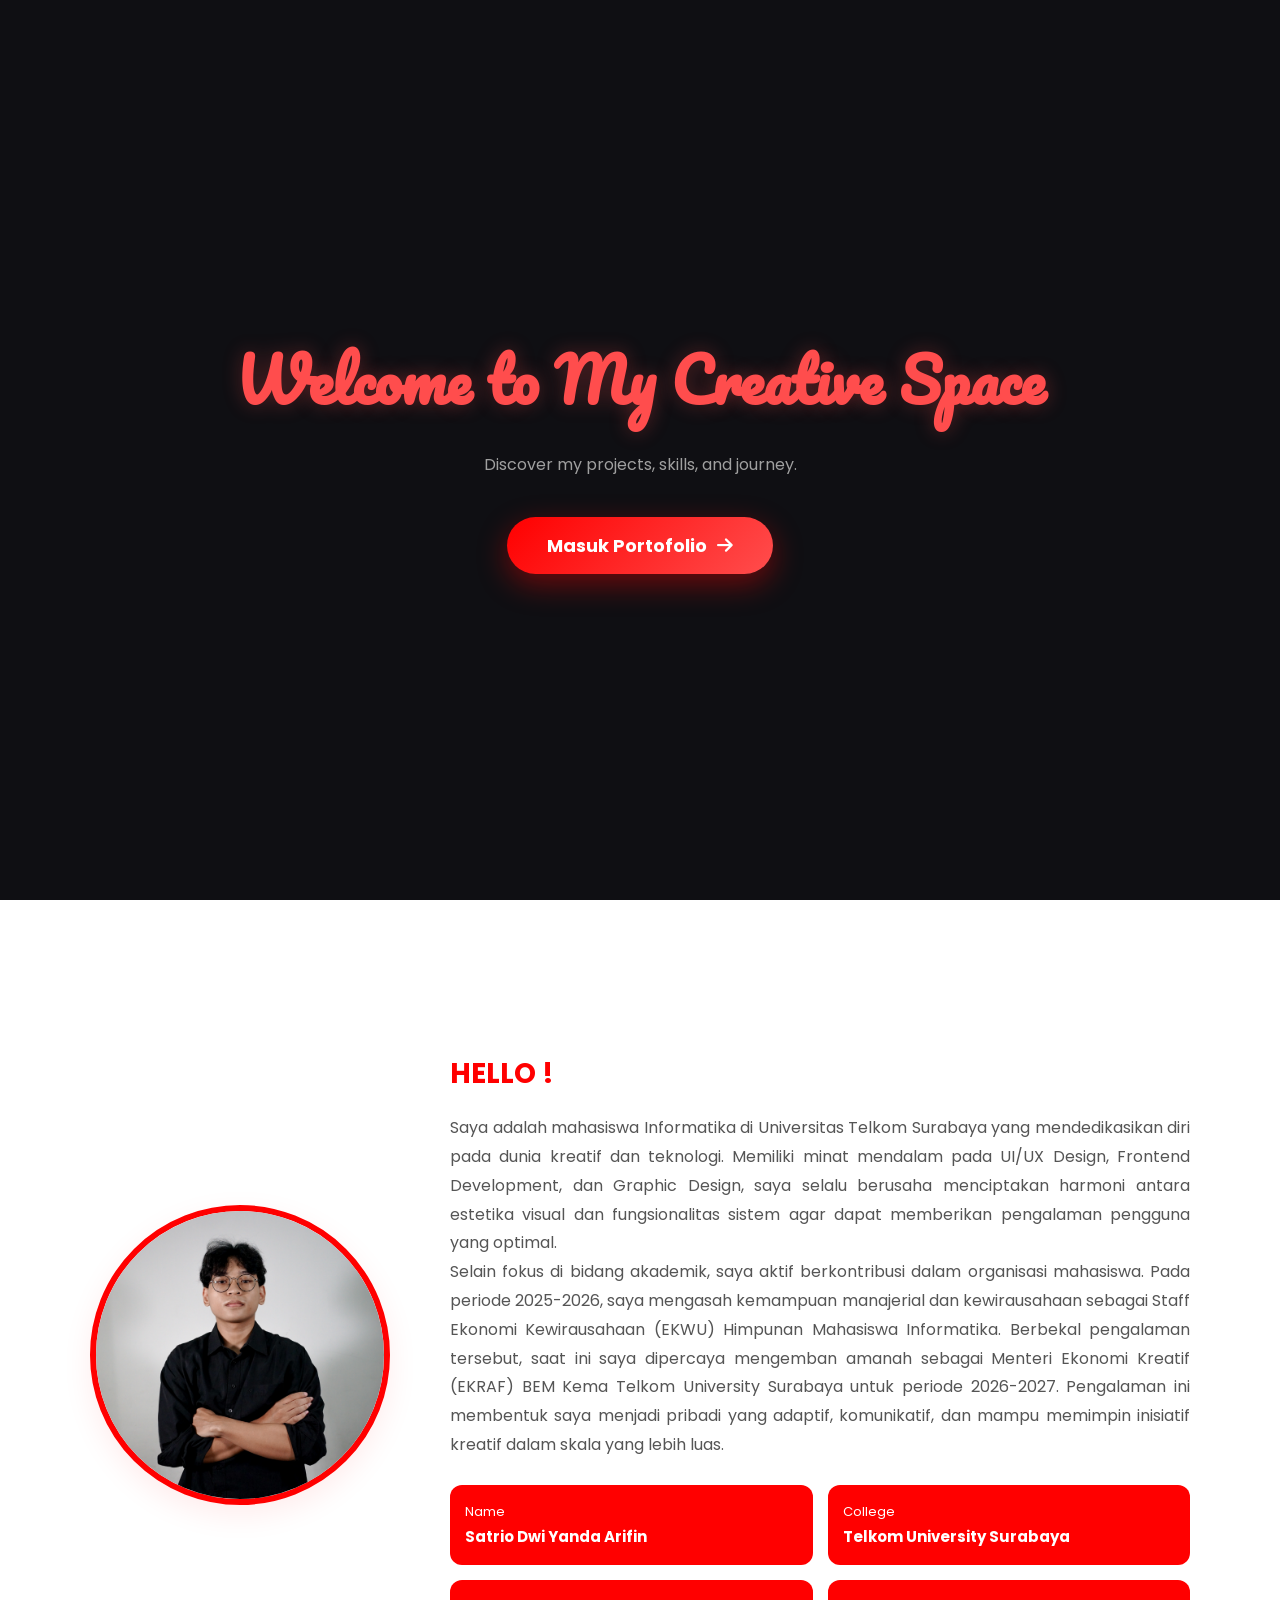
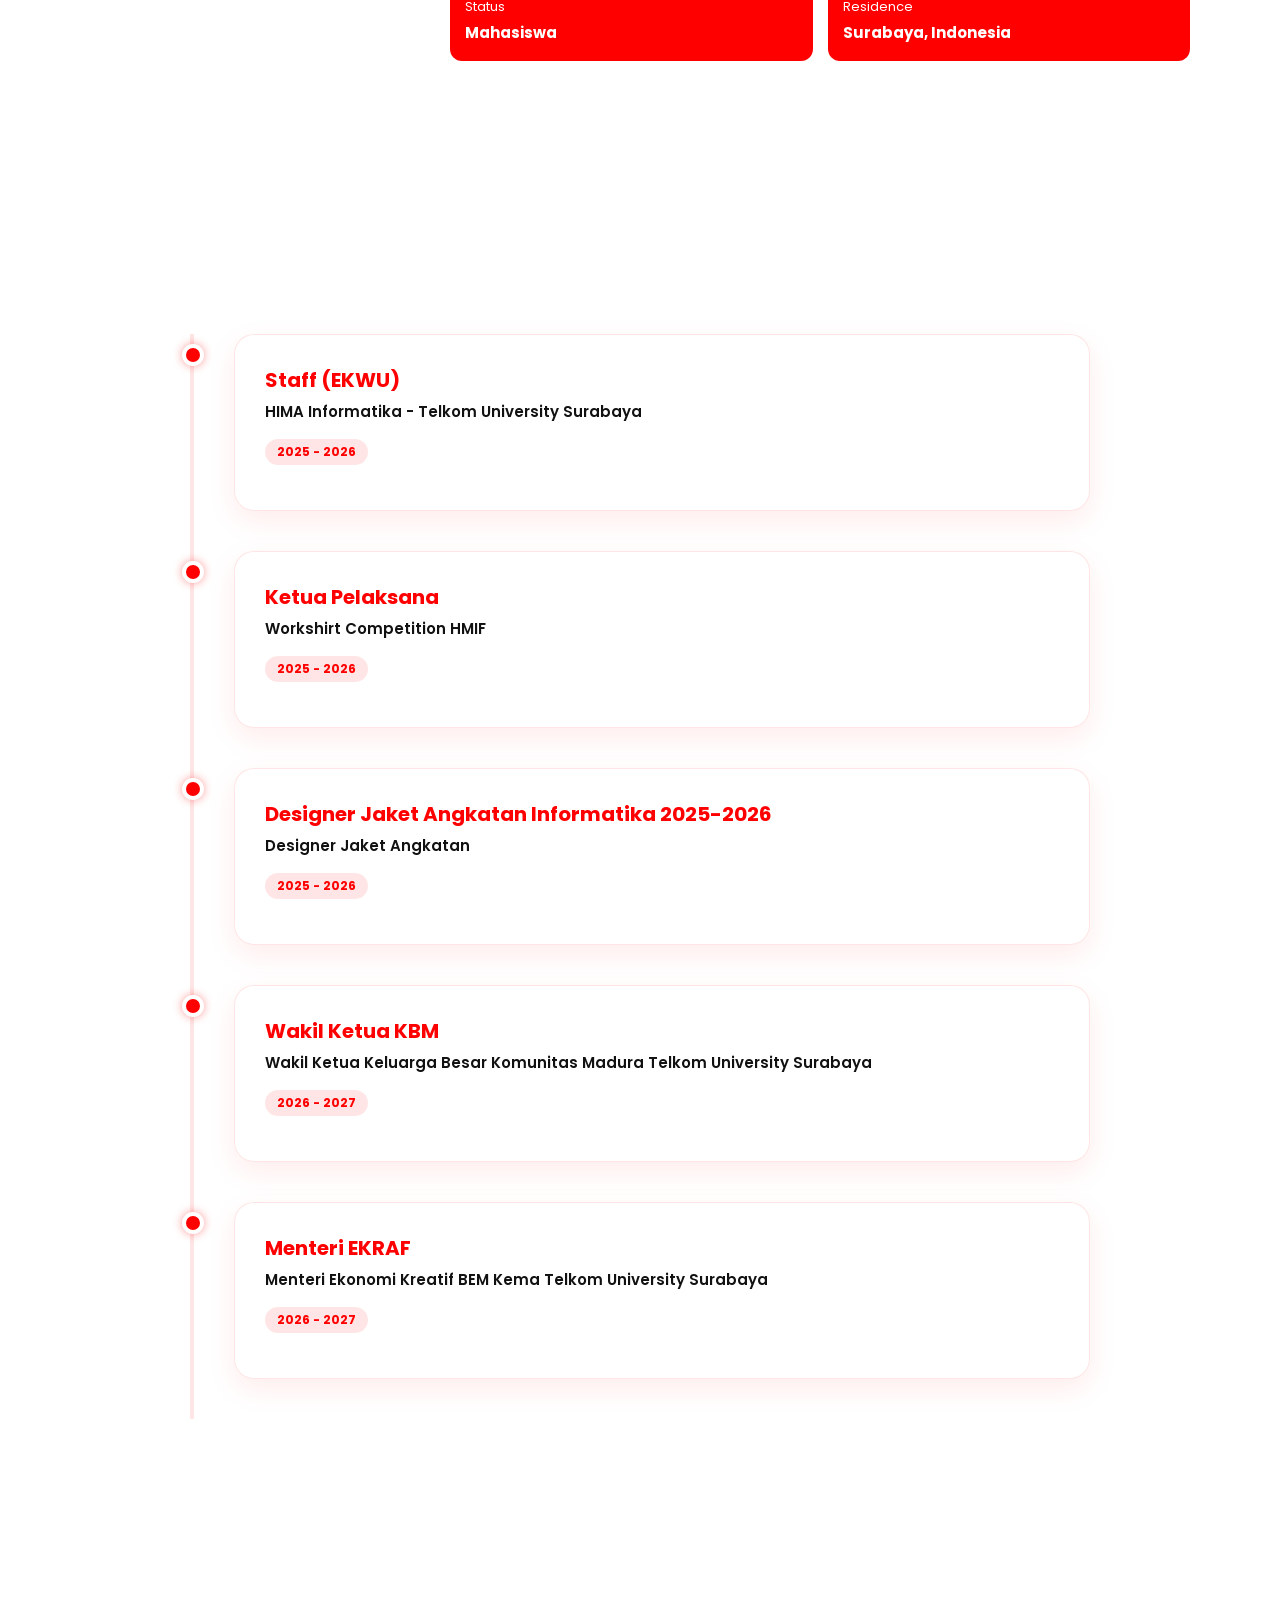
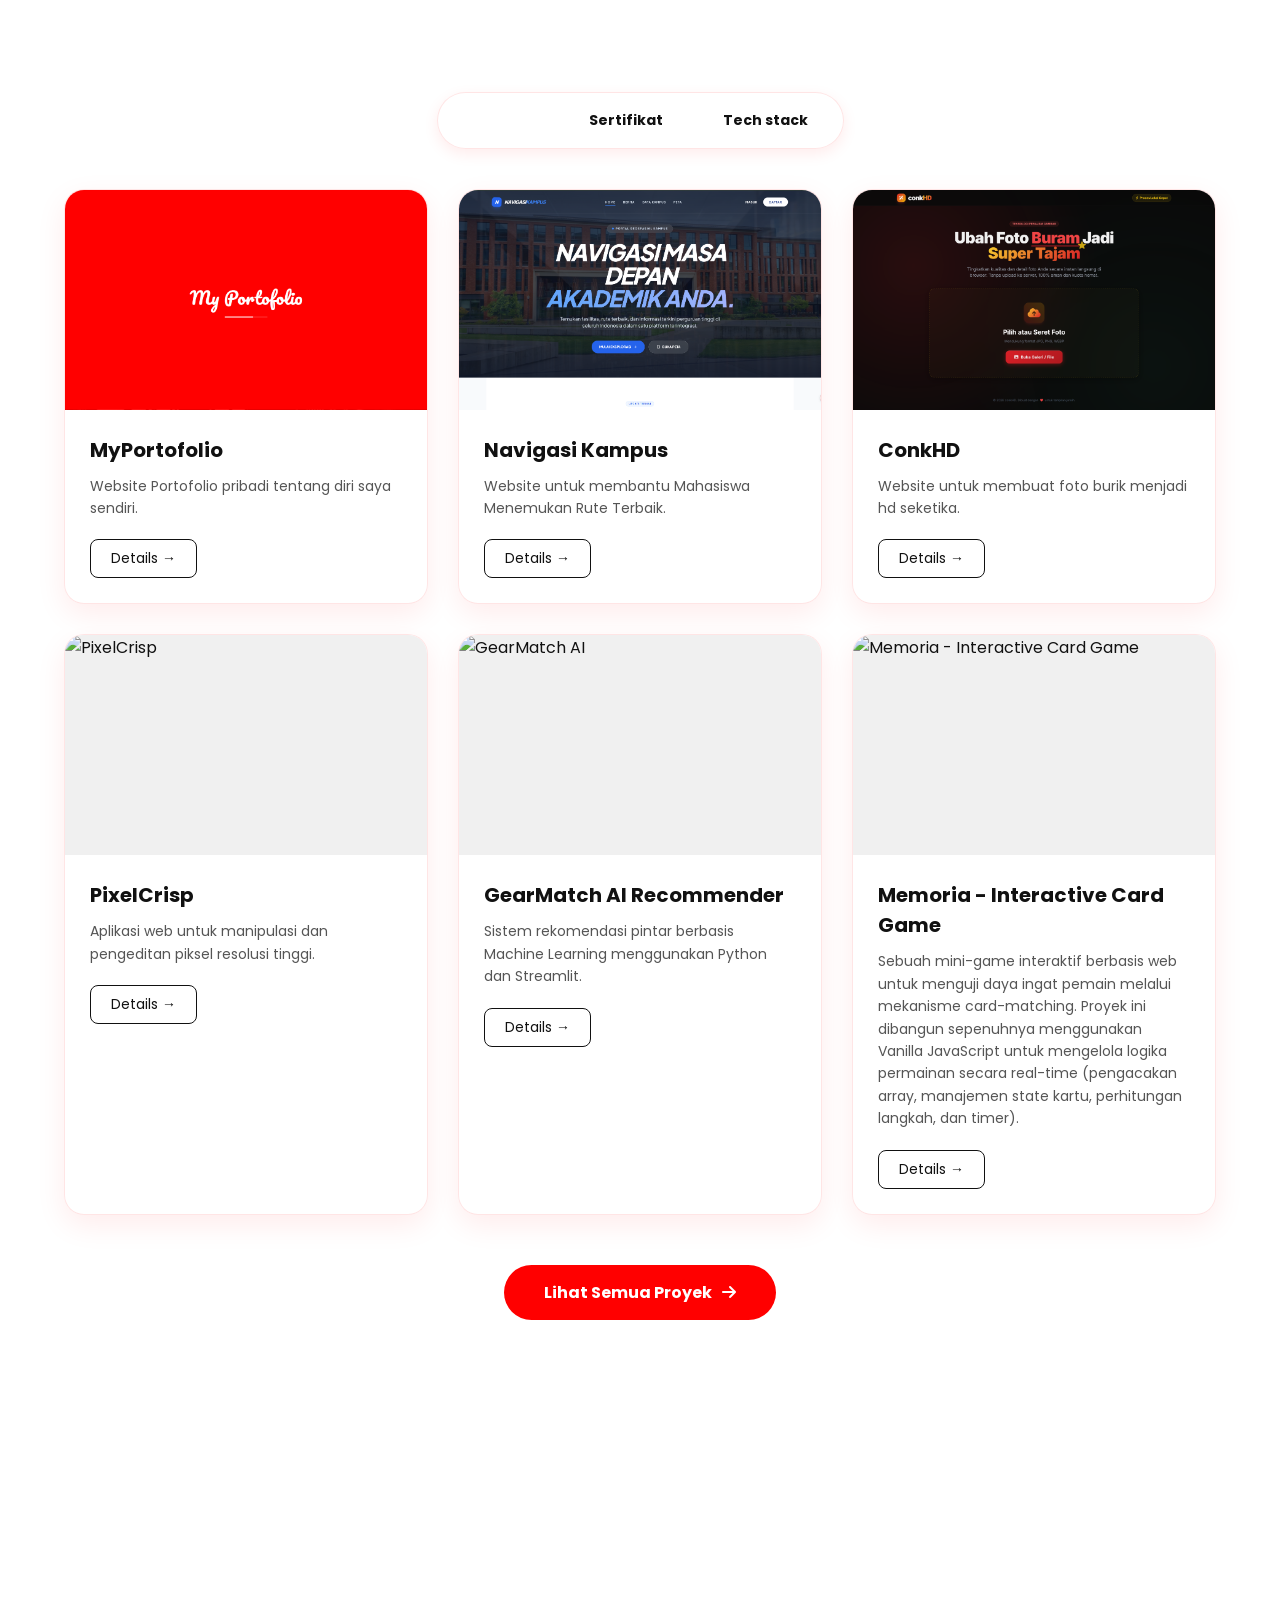
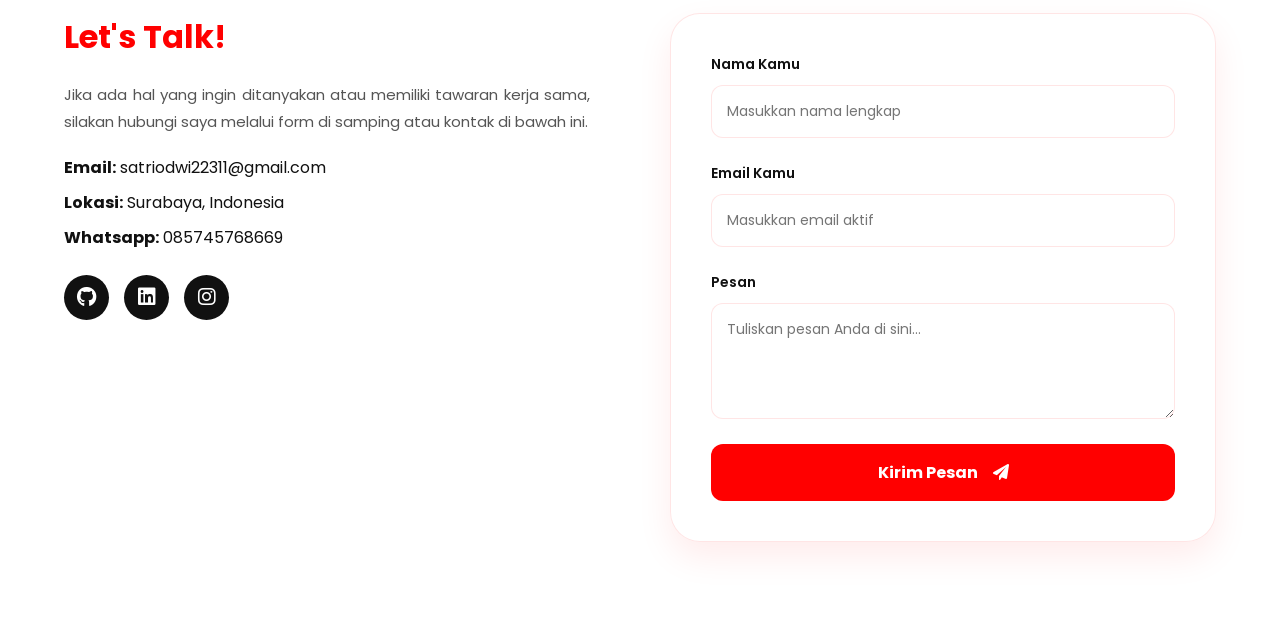
==== commit 87e2a231: "Update index.html" ====
--- a/index.html
+++ b/index.html
@@ -151,8 +151,8 @@
     </div>
 
     <div class="portfolio-content" style="width: 100%;">
+        
         <div id="project-content" class="tab-panel active">
-            
             <div class="project-grid">
                 
                 <div class="project-card">
@@ -167,11 +167,13 @@
                 <div class="project-card">
                     <div class="card-img"><img src="images/navi.png" alt="navigasi"></div>
                     <div class="card-body">
-                        <h4>NavigasiKampus</h4>
+                        <h4>Navigasi Kampus</h4>
                         <p>Website untuk membantu Mahasiswa Menemukan Rute Terbaik.</p>
                         <a href="#" class="btn-details">Details <span>&rarr;</span></a>
                     </div>
-                </div> <div class="project-card">
+                </div>
+                
+                <div class="project-card">
                     <div class="card-img"><img src="images/conkhd.png" alt="HDImg"></div>
                     <div class="card-body">
                         <h4>ConkHD</h4>
@@ -179,26 +181,63 @@
                         <a href="#" class="btn-details">Details <span>&rarr;</span></a>
                     </div>
                 </div>
-                
-            </div> <div class="view-all-wrapper">
+
+                <div class="project-card">
+                    <div class="card-img"><img src="images/pixel1.png" alt="PixelCrisp"></div>
+                    <div class="card-body">
+                        <h4>PixelCrisp</h4>
+                        <p>Aplikasi web untuk manipulasi dan pengeditan piksel resolusi tinggi.</p>
+                        <a href="#" class="btn-details">Details <span>&rarr;</span></a>
+                    </div>
+                </div>
+
+                <div class="project-card">
+                    <div class="card-img"><img src="images/gear.png" alt="GearMatch AI"></div>
+                    <div class="card-body">
+                        <h4>GearMatch AI Recommender</h4>
+                        <p>Sistem rekomendasi pintar berbasis Machine Learning menggunakan Python dan Streamlit.</p>
+                        <a href="#" class="btn-details">Details <span>&rarr;</span></a>
+                    </div>
+                </div>
+
+                <div class="project-card">
+                    <div class="card-img"><img src="images/memory.png" alt="Memoria - Interactive Card Game"></div>
+                    <div class="card-body">
+                        <h4>Memoria - Interactive Card Game</h4>
+                        <p>Sebuah mini-game interaktif berbasis web untuk menguji daya ingat pemain melalui mekanisme card-matching. Proyek ini dibangun sepenuhnya menggunakan Vanilla JavaScript untuk mengelola logika permainan secara real-time (pengacakan array, manajemen state kartu, perhitungan langkah, dan timer).</p>
+                        <a href="#" class="btn-details">Details <span>&rarr;</span></a>
+                    </div>
+                </div>
+                
+            </div>
+            
+            <div class="view-all-wrapper">
                 <a href="projects.html" class="btn-primary view-all-btn">Lihat Semua Proyek <i class="fas fa-arrow-right"></i></a>
             </div>
-            
         </div>
 
         <div id="sertifikat-content" class="tab-panel">
             <div class="certificate-grid">
                 <div class="cert-card">
                     <div class="cert-img-container"><img src="images/sertif2.png" alt="Humas"></div>
-                    <div class="cert-info"><h4>Humas</h4><p class="highlight-text">Panitia Chromatics Batch 1</p></div>
+                    <div class="cert-info">
+                        <h4>Humas</h4>
+                        <p class="highlight-text">Panitia Chromatics Batch 1</p>
+                    </div>
                 </div>
                 <div class="cert-card">
                     <div class="cert-img-container"><img src="images/setif1.jpg" alt="Acara"></div>
-                    <div class="cert-info"><h4>Acara</h4><p class="highlight-text">Panitia Informatics Care</p></div>
+                    <div class="cert-info">
+                        <h4>Acara</h4>
+                        <p class="highlight-text">Panitia Informatics Care</p>
+                    </div>
                 </div>
                 <div class="cert-card">
                     <div class="cert-img-container"><img src="images/sertif3.jpg" alt="Ketua"></div>
-                    <div class="cert-info"><h4>Ketua Pelaksana</h4><p class="highlight-text">Workshirt Competition</p></div>
+                    <div class="cert-info">
+                        <h4>Ketua Pelaksana</h4>
+                        <p class="highlight-text">Workshirt Competition</p>
+                    </div>
                 </div>
             </div>
         </div>
@@ -214,8 +253,11 @@
                 <div class="tech-item"><div class="tech-icon"><img src="https://procreate.com/assets/images/procreate-icon.png" alt="Procreate" style="border-radius: 8px;"></div><span>Procreate</span></div>
                 <div class="tech-item"><div class="tech-icon"><img src="https://cdn.jsdelivr.net/gh/devicons/devicon/icons/github/github-original.svg" alt="Github"></div><span>Github</span></div>
                 <div class="tech-item"><div class="tech-icon"><img src="https://www.vectorlogo.zone/logos/kaggle/kaggle-icon.svg" alt="Kaggle"></div><span>Kaggle</span></div>
-            </div>
-        </div>
+                <div class="tech-item"><div class="tech-icon"><img src="https://cdn.jsdelivr.net/gh/devicons/devicon/icons/c/c-original.svg" alt="C"></div><span>C</span></div>
+                <div class="tech-item"><div class="tech-icon"><img src="https://cdn.jsdelivr.net/gh/devicons/devicon/icons/python/python-original.svg" alt="Python"></div><span>Python</span></div>
+            </div>
+        </div>
+        
     </div>
 </section>
 
@@ -297,4 +339,4 @@
 <script src="https://cdnjs.cloudflare.com/ajax/libs/gsap/3.12.2/ScrollTrigger.min.js"></script>
 <script src="script.js"></script>
 </body>
-</html>+</html>
